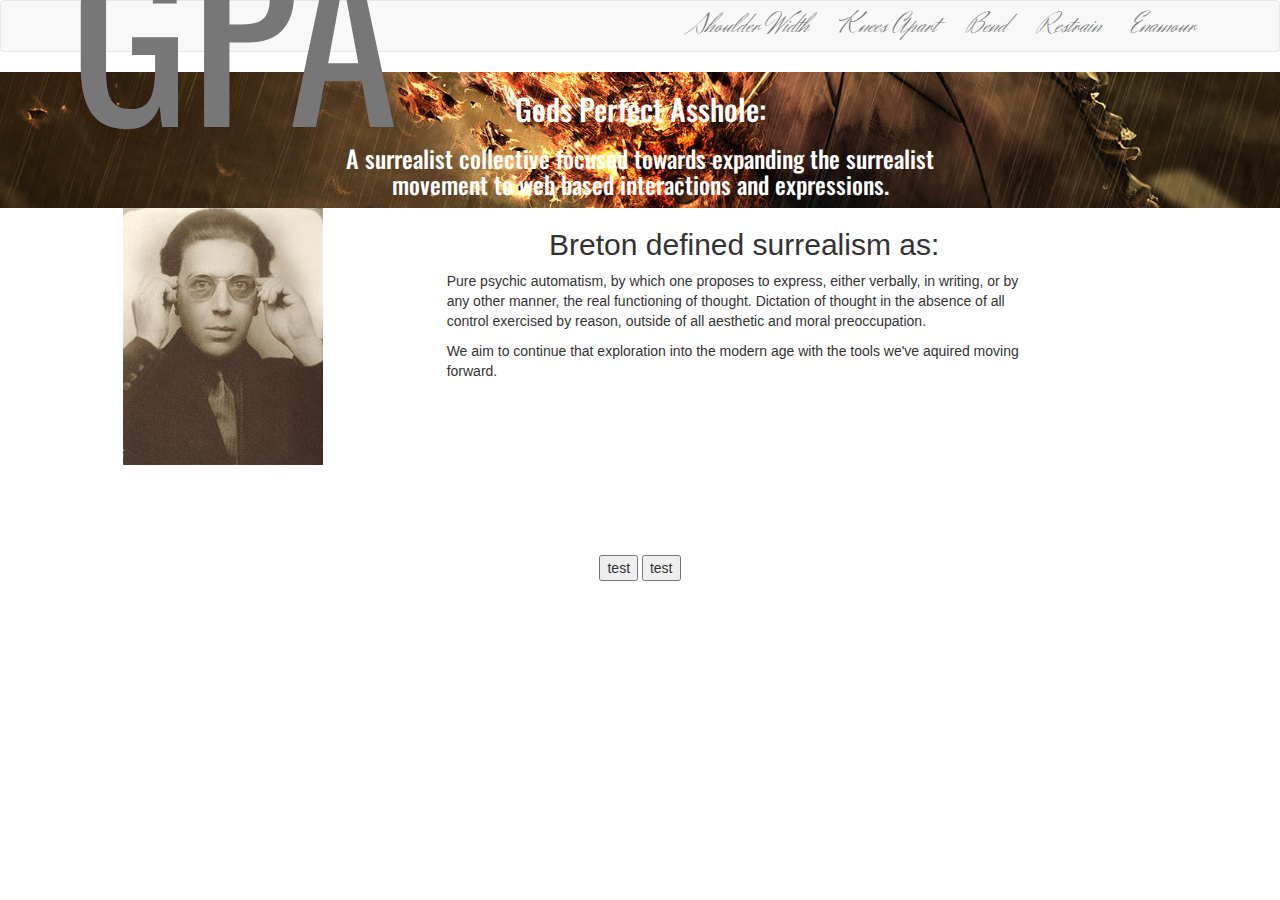
==== final.html @ dfcbc381 "Final early work" ====
<!DOCTYPE html>
<html lang="en">

<head>
    <meta charset="utf-8">
    <meta http-equiv="X-UA-Compatible" content="IE=edge">
    <meta name="viewport" content="width=device-width, initial-scale=1">
    <title>A Hard Fish; Emesis Masculation</title>
    <!--Libra Pices Aries-->

    <!-- Bootstrap -->
    <link href="css/css-reset.css" rel="stylesheet">
    <link href="css/bootstrap.min.css" rel="stylesheet">
  <link href='https://fonts.googleapis.com/css?family=Oswald|Herr+Von+Muellerhoff' rel='stylesheet' type='text/css'>
     <!--font-family: 'Oswald', sans-serif;-->
     <!--font-family: 'Herr Von Muellerhoff', cursive;-->
    <link href="css/animate.css" rel="stylesheet">
    <link href="css/final.css" rel="stylesheet">
</head>

<body>
    <nav class="navbar navbar-default" role="navigation">
        <div class="container">
            <div class="navbar-header">
                <button type="button" class="navbar-toggle collapsed" data-toggle="collapse" data-target="#example-navbar-collapse">
                    <span class="sr-only">Toggle navigation</span>
                    <span class="icon-bar"></span>
                    <span class="icon-bar"></span>
                    <span class="icon-bar"></span>
                </button>
                <a class="navbar-brand" href="#">GPA</a>
            </div>

            <!-- Collect the nav links for toggling -->
            <div class="collapse navbar-collapse" id="example-navbar-collapse">
                <ul class="nav navbar-nav navbar-right">
                    <li>
                        <a href="#">Shoulder Width</a>
                    </li>
                    <li>
                        <a href="#">Knees Apart</a>
                    </li>
                    <li>
                        <a href="#">Bend</a>
                    </li>
                    <li>
                        <a href="#">Restrain</a>
                    </li>
                    <li>
                        <a href="#">Enamour</a>
                    </li>
                </ul>
            </div>
            <!-- /.navbar-collapse -->
        </div>
        <!-- /.container -->
    </nav>
    <section id="hero">
        <div class="container-fluid">
            <div class="col-sm-6 col-sm-offset-3">
                <h2>Gods Perfect Asshole:</h2>
                <h3>A surrealist collective focused towards  expanding the surrealist movement to web based interactions and expressions.</h3></div>
        </div>
    </section>
    <section id="mission">
        <div class="container-fluid">
            <div class="col-sm-4"><img src="img/Andr%C3%A9_Breton_1924.jpg"/></div>
            <div class="col-sm-6 text"><h2>Breton defined surrealism as:</h2><p>Pure psychic automatism, by which one proposes to express, either verbally, in writing, or by any other manner, the real functioning of thought. Dictation of thought in the absence of all control exercised by reason, outside of all aesthetic and moral preoccupation.</p><p>We aim to continue that exploration into the modern age with the tools we've aquired moving forward.</p></div>
        </div>
    </section>
    <section id="servicces">
    <div class="container-fluid">
        <div class="col-sm-3"><img/>
            <h2></h2>
            <p></p>
        </div>
        <div class="col-sm-3"><img/>
            <h2></h2>
            <p></p>
        </div>
        <div class="col-sm-3"><img/>
            <h2></h2>
            <p></p>
        </div>
        <div class="col-sm-3"><img/>
            <h2></h2>
            <p></p>
        </div>
        </div>
    </section>
   
    <section id="testimonial">
    <div class="container-fluid">
    <div class="col-sm-6"><img/>
        <p></p>
    </div>
    <div class="col-sm-6"><img/>
        <p></p>
    </div>
</div>
    </section>
    <section id="close">
    <div class="container-fluid">
        <h2></h2>
        <button>test</button>
        <button>test</button>
        </div>
    </section>

    <!-- jQuery (necessary for Bootstrap's JavaScript plugins) -->
    <script src="https://ajax.googleapis.com/ajax/libs/jquery/1.11.3/jquery.min.js"></script>
    <script src="js/bootstrap.min.js"></script>
    <script src="js/jquerry1.11.3.js"></script>
</body>

</html>
---- css/final.css ----
* {
    text-align: center;
}

html,
body {
    height: 100%;
}

nav {
    font-family: 'Herr Von Muellerhoff', cursive;
    font-size: 2em;
}

.navbar-brand {
    font-family: 'Oswald', sans-serif;
    font-size: 8em;
}

#hero {
    background: url(../img/surrealism-wallpapers.jpg);
    background-position: center;
    background-repeat: no-repeat;
    background-size: cover;
    font-family: 'Oswald', sans-serif !important;
    color: white;
}   
.text p {text-align: left;
}


/*Table*/

@media (min width: 769px) and (max-width: 992px)
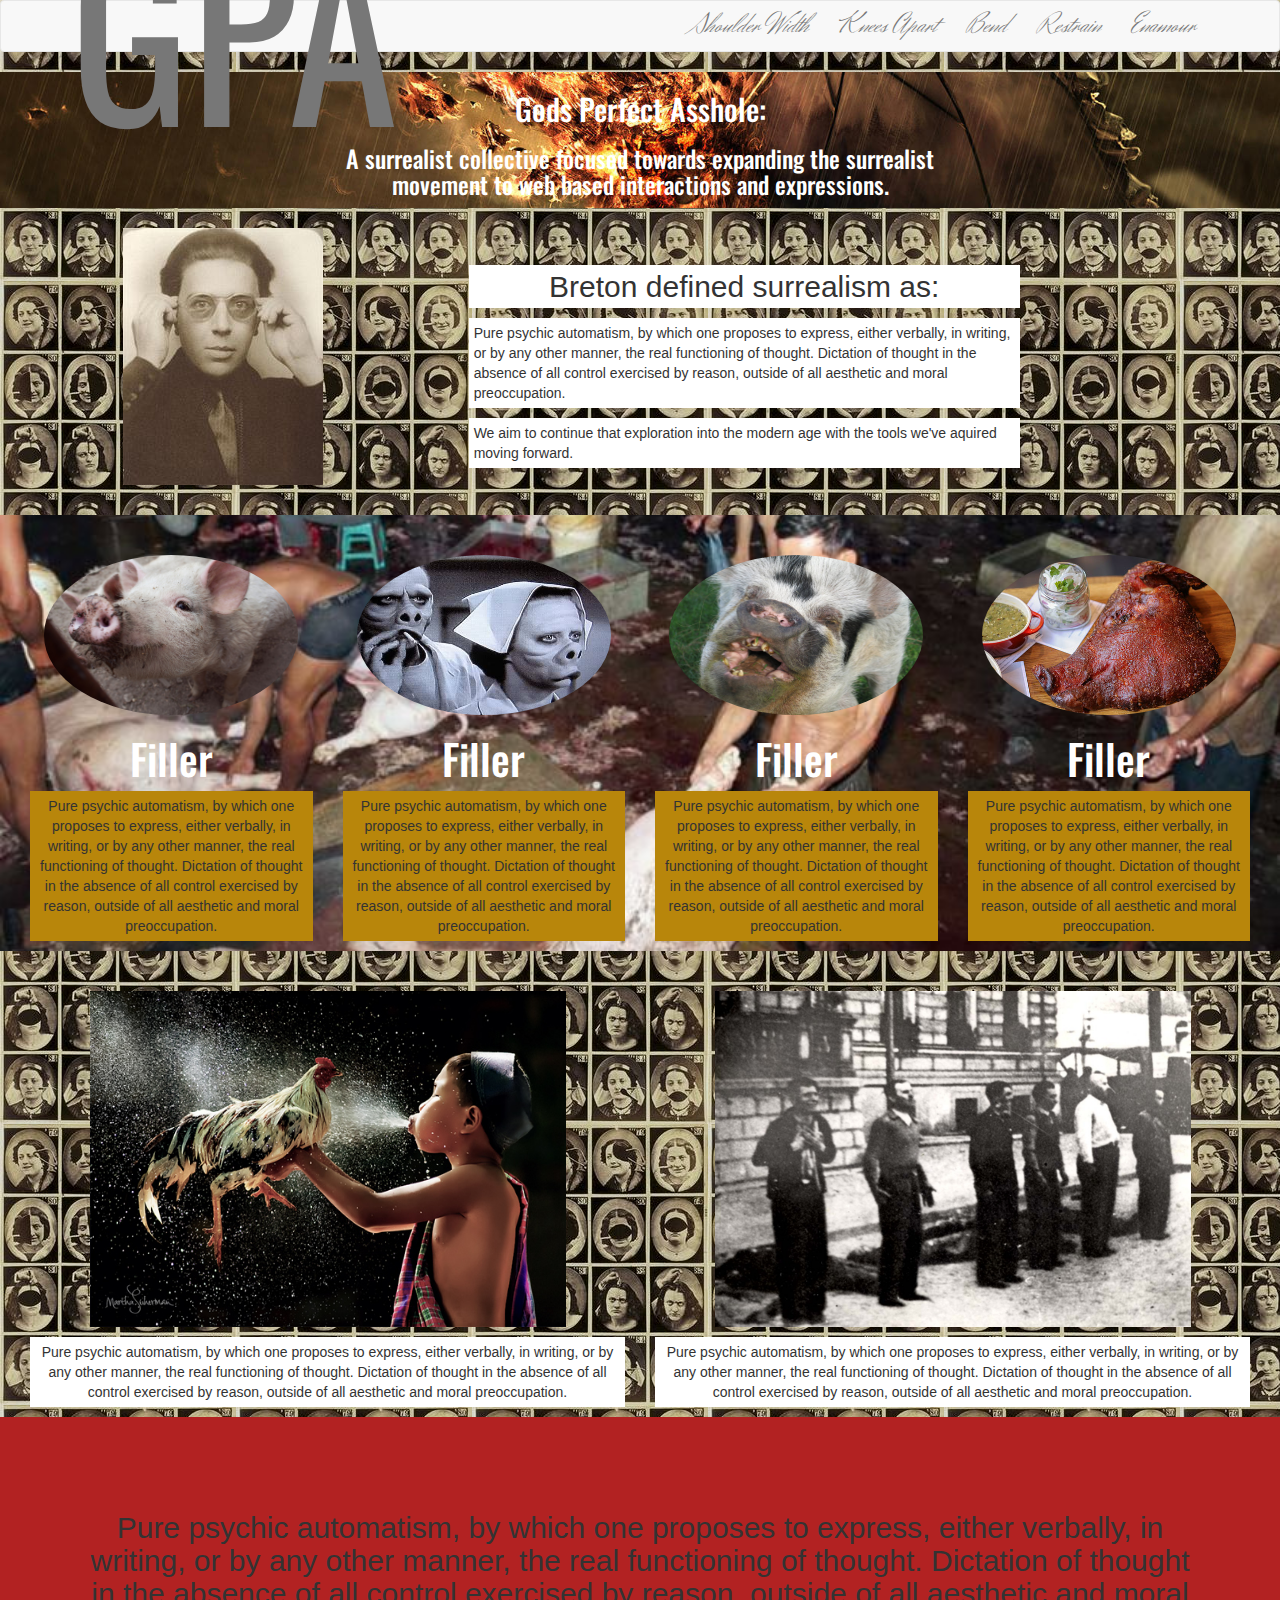
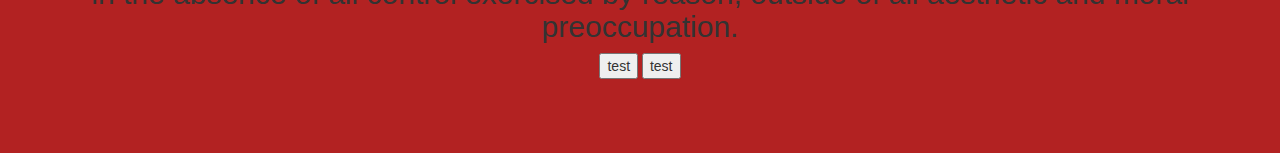
==== commit 4bcc2330: "cant spell wendsday" ====
--- a/final.html
+++ b/final.html
@@ -11,9 +11,9 @@
     <!-- Bootstrap -->
     <link href="css/css-reset.css" rel="stylesheet">
     <link href="css/bootstrap.min.css" rel="stylesheet">
-  <link href='https://fonts.googleapis.com/css?family=Oswald|Herr+Von+Muellerhoff' rel='stylesheet' type='text/css'>
-     <!--font-family: 'Oswald', sans-serif;-->
-     <!--font-family: 'Herr Von Muellerhoff', cursive;-->
+    <link href='https://fonts.googleapis.com/css?family=Oswald|Herr+Von+Muellerhoff' rel='stylesheet' type='text/css'>
+    <!--font-family: 'Oswald', sans-serif;-->
+    <!--font-family: 'Herr Von Muellerhoff', cursive;-->
     <link href="css/animate.css" rel="stylesheet">
     <link href="css/final.css" rel="stylesheet">
 </head>
@@ -64,46 +64,50 @@
     </section>
     <section id="mission">
         <div class="container-fluid">
-            <div class="col-sm-4"><img src="img/Andr%C3%A9_Breton_1924.jpg"/></div>
-            <div class="col-sm-6 text"><h2>Breton defined surrealism as:</h2><p>Pure psychic automatism, by which one proposes to express, either verbally, in writing, or by any other manner, the real functioning of thought. Dictation of thought in the absence of all control exercised by reason, outside of all aesthetic and moral preoccupation.</p><p>We aim to continue that exploration into the modern age with the tools we've aquired moving forward.</p></div>
+            <div class="col-sm-4 Breton"><img src="img/Andr%C3%A9_Breton_1924.jpg" /></div>
+            <div class="col-sm-6 text">
+                <h2>Breton defined surrealism as:</h2>
+                <p>Pure psychic automatism, by which one proposes to express, either verbally, in writing, or by any other manner, the real functioning of thought. Dictation of thought in the absence of all control exercised by reason, outside of all aesthetic and moral preoccupation.</p>
+                <p>We aim to continue that exploration into the modern age with the tools we've aquired moving forward.</p>
+            </div>
         </div>
     </section>
     <section id="servicces">
-    <div class="container-fluid">
-        <div class="col-sm-3"><img/>
-            <h2></h2>
-            <p></p>
-        </div>
-        <div class="col-sm-3"><img/>
-            <h2></h2>
-            <p></p>
-        </div>
-        <div class="col-sm-3"><img/>
-            <h2></h2>
-            <p></p>
-        </div>
-        <div class="col-sm-3"><img/>
-            <h2></h2>
-            <p></p>
-        </div>
+        <div class="container-fluid">
+            <div class="col-sm-3"><img src="img/pig_with_dirt_on_face_by_thesmallwonder-d4ify68.jpg" class="img-circle" />
+                <h2>Filler</h2>
+                <p>Pure psychic automatism, by which one proposes to express, either verbally, in writing, or by any other manner, the real functioning of thought. Dictation of thought in the absence of all control exercised by reason, outside of all aesthetic and moral preoccupation.</p>
+            </div>
+            <div class="col-sm-3"><img src="img/2d9911a778c16f3ccb79c0f1dd3f210b.jpg" class="img-circle" />
+                <h2>Filler</h2>
+                <p>Pure psychic automatism, by which one proposes to express, either verbally, in writing, or by any other manner, the real functioning of thought. Dictation of thought in the absence of all control exercised by reason, outside of all aesthetic and moral preoccupation.</p>
+            </div>
+            <div class="col-sm-3"><img src="img/pigface.jpg" class="img-circle" />
+                <h2>Filler</h2>
+                <p>Pure psychic automatism, by which one proposes to express, either verbally, in writing, or by any other manner, the real functioning of thought. Dictation of thought in the absence of all control exercised by reason, outside of all aesthetic and moral preoccupation.</p>
+            </div>
+            <div class="col-sm-3"><img src="img/cbd_provisions_pig_face_thumb_550x366.jpg" class="img-circle" />
+                <h2>Filler</h2>
+                <p>Pure psychic automatism, by which one proposes to express, either verbally, in writing, or by any other manner, the real functioning of thought. Dictation of thought in the absence of all control exercised by reason, outside of all aesthetic and moral preoccupation.</p>
+            </div>
         </div>
     </section>
-   
+
     <section id="testimonial">
-    <div class="container-fluid">
-    <div class="col-sm-6"><img/>
-        <p></p>
-    </div>
-    <div class="col-sm-6"><img/>
-        <p></p>
-    </div>
-</div>
+        <div class="container-fluid">
+            <div class="col-sm-6"><img src="img/elements_of_nature_06.jpg" />
+                <p>Pure psychic automatism, by which one proposes to express, either verbally, in writing, or by any other manner, the real functioning of thought. Dictation of thought in the absence of all control exercised by reason, outside of all aesthetic and moral preoccupation.</p>
+            </div>
+            <div class="col-sm-6"><img src="img/17064336553682598366.jpg" />
+                <p>Pure psychic automatism, by which one proposes to express, either verbally, in writing, or by any other manner, the real functioning of thought. Dictation of thought in the absence of all control exercised by reason, outside of all aesthetic and moral preoccupation.</p>
+            </div>
+        </div>
     </section>
     <section id="close">
-    <div class="container-fluid">
-        <h2></h2>
-        <button>test</button>
-        <button>test</button>
+        <div class="container-fluid">
+            <h2>Pure psychic automatism, by which one proposes to express, either verbally, in writing, or by any other manner, the real functioning of thought. Dictation of thought in the absence of all control exercised by reason, outside of all aesthetic and moral preoccupation.</h2>
+            <button>test</button>
+            <button>test</button>
         </div>
     </section>
 
--- a/css/final.css
+++ b/css/final.css
@@ -24,8 +24,64 @@
     background-size: cover;
     font-family: 'Oswald', sans-serif !important;
     color: white;
-}   
-.text p {text-align: left;
+}
+
+.Breton {
+    margin-top: 20px;
+}
+
+.text {
+    padding: 37px;
+}
+
+.text p {
+    text-align: left;
+}
+
+.text h2,
+p {
+    background-color: white;
+    padding: 5px;
+}
+
+#servicces {
+    background: url(../img/6-slaughterhouse-2.jpg);
+    background-position: center;
+    background-repeat: no-repeat;
+    background-size: cover;
+}
+
+#servicces img {
+    width: 90%;
+    height: 160px;
+    margin-top: 40px;
+}
+
+#servicces h2 {
+    font-family: 'Oswald', sans-serif;
+    font-size: 3em;
+    color: white;
+}
+
+#servicces p {
+    background-color: darkgoldenrod;
+}
+
+#testimonial img {
+    width: 80%;
+    height: 336px;
+    margin-top: 40px;
+    margin-bottom: 10px;
+}
+
+#close {
+    background-color: firebrick;
+    padding: 74px;
+    margin-bottom: 20px;
+}
+
+body {
+    background-image: url(../img/a0016169bb1668db251f2b220344ec79.jpg);
 }
 
 
